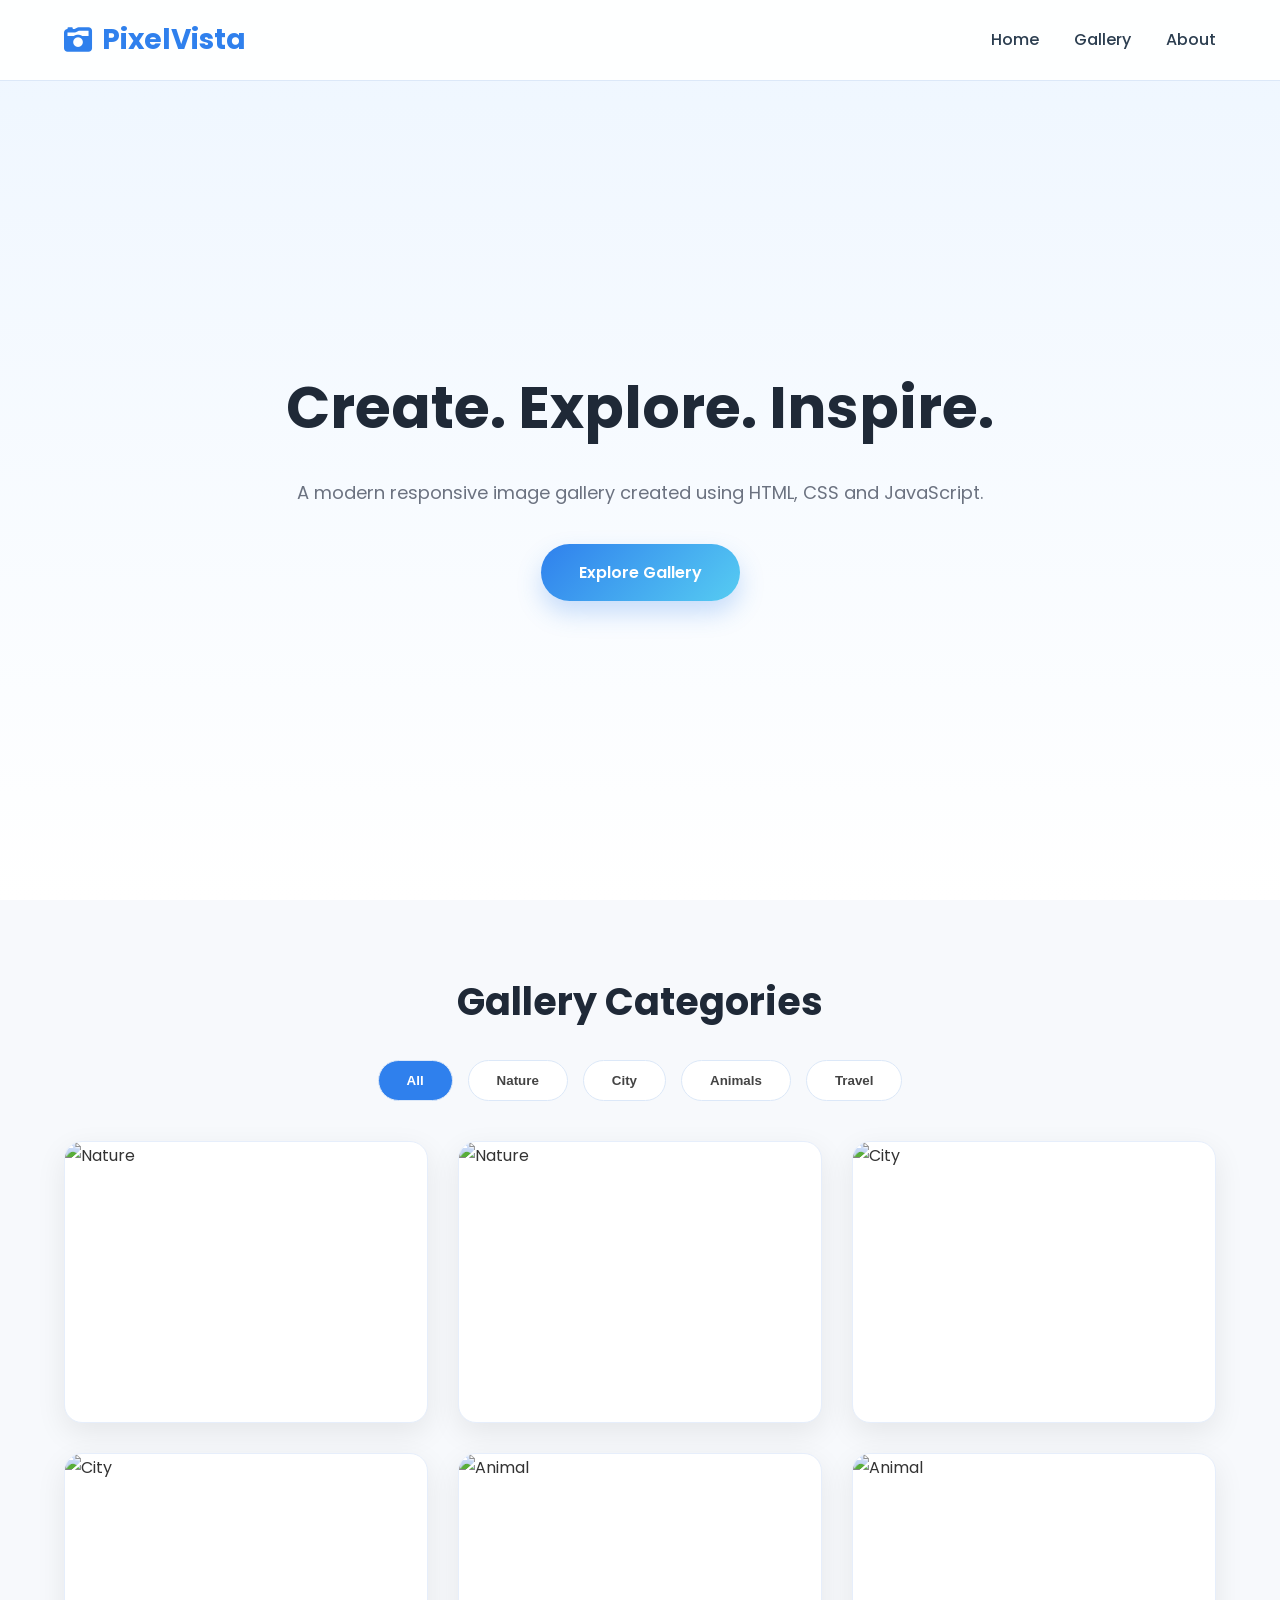
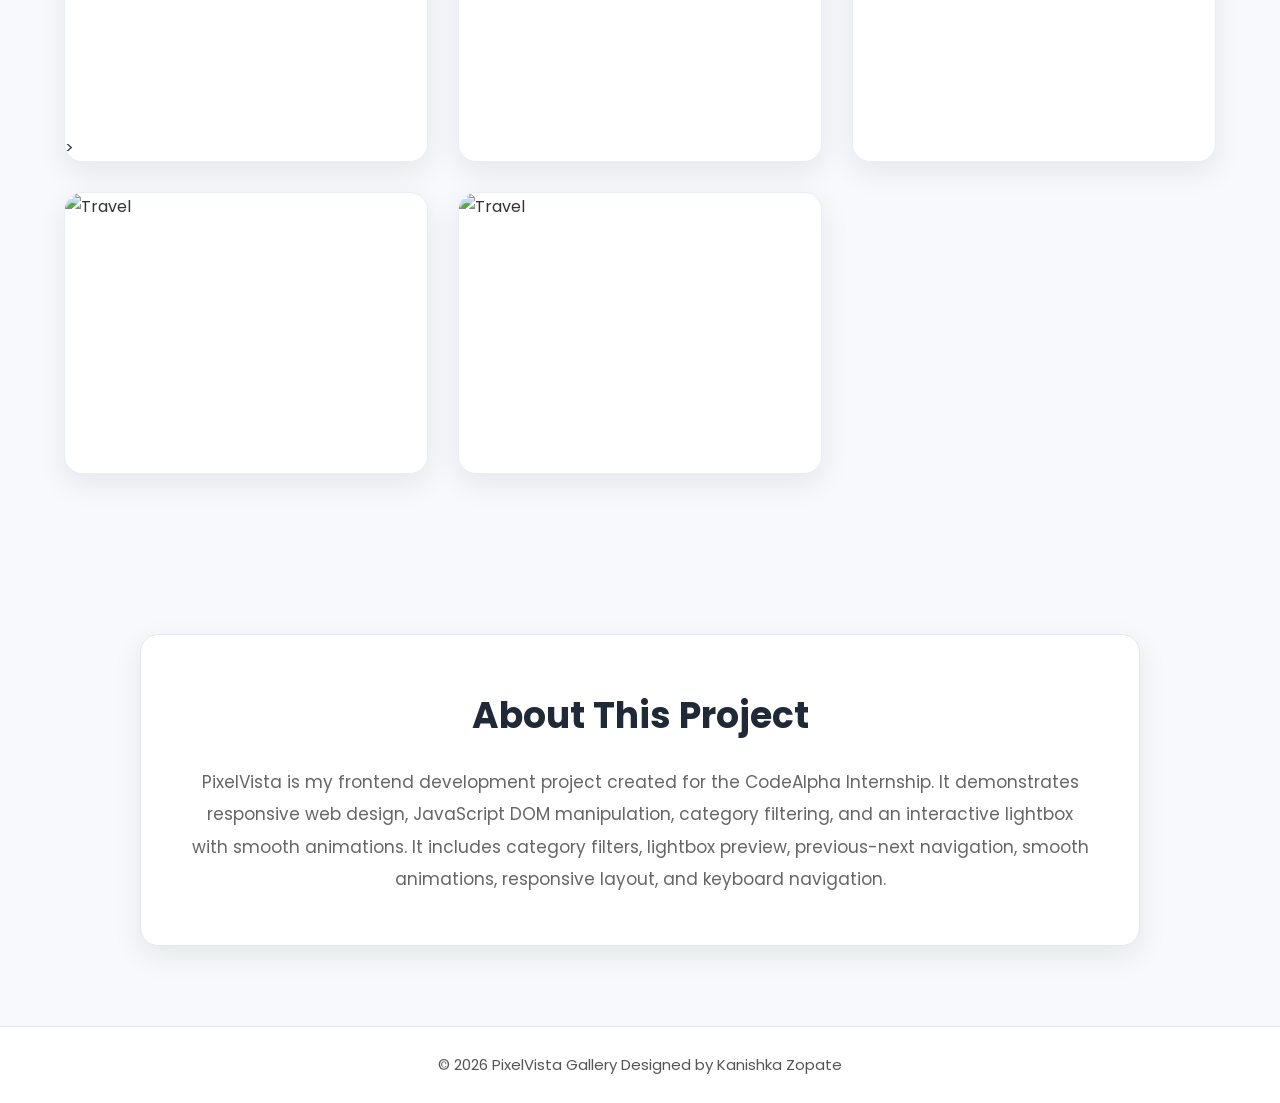
==== index.html @ 9316ad76 "Added Task1_ImageGallery" ====
<!DOCTYPE html>
<html lang="en">

<head>

    <meta charset="UTF-8">
    <meta name="viewport" content="width=device-width, initial-scale=1.0">

    <title>PixelVista | Creative Image Gallery</title>

    <!-- Google Font -->
    <link href="https://fonts.googleapis.com/css2?family=Poppins:wght@300;400;500;600;700&display=swap"
        rel="stylesheet">

    <!-- Font Awesome -->
    <link rel="stylesheet"
        href="https://cdnjs.cloudflare.com/ajax/libs/font-awesome/6.5.1/css/all.min.css">

    <link rel="stylesheet" href="style.css">

</head>

<body>

    <!-- ================= NAVBAR ================= -->

    <header>

        <nav class="navbar">

            <div class="logo">

                <i class="fa-solid fa-camera-retro"></i>

                PixelVista

            </div>

            <ul class="nav-links">

                <li><a href="#home">Home</a></li>

                <li><a href="#gallery">Gallery</a></li>

                <li><a href="#about">About</a></li>

            </ul>

        </nav>

    </header>

    <!-- ================= HERO ================= -->

    <section class="hero" id="home">

        <div class="hero-content">

            <h1>Create. Explore. Inspire.</h1>

            <p>
                A modern responsive image gallery created using
                HTML, CSS and JavaScript.
            </p>

            <a href="#gallery" class="btn">
                Explore Gallery
            </a>

        </div>

    </section>

    <!-- ================= FILTER BUTTONS ================= -->

    <section class="filter-section">

        <h2>Gallery Categories</h2>

        <div class="buttons">

            <button class="filter-btn active" data-filter="all">
                All
            </button>

            <button class="filter-btn" data-filter="nature">
                Nature
            </button>

            <button class="filter-btn" data-filter="city">
                City
            </button>

            <button class="filter-btn" data-filter="animals">
                Animals
            </button>

            <button class="filter-btn" data-filter="travel">
                Travel
            </button>

        </div>

    </section>

    <!-- ================= GALLERY ================= -->

    <section class="gallery" id="gallery">

        <div class="gallery-item nature">

            <img src="images/nature1.jpg" alt="Nature">

            <div class="overlay">

                <h3>Forest</h3>

            </div>

        </div>

        <div class="gallery-item nature">

            <img src="images/nature2.jpg" alt="Nature">

            <div class="overlay">

                <h3>Mountains</h3>

            </div>

        </div>

        <div class="gallery-item city">

            <img src="images/city1.jpg" alt="City">

            <div class="overlay">

                <h3>City Lights</h3>

            </div>

        </div>

        <div class="gallery-item city">

            <img src="images/city2.jpg" alt="City">
>

            <div class="overlay">

                <h3>Skyscrapers</h3>

            </div>

        </div>

        <div class="gallery-item animals">

            <img src="images/animal1.jpg" alt="Animal">

            <div class="overlay">

                <h3>Wildlife</h3>

            </div>

        </div>

        <div class="gallery-item animals">

           <img src="images/animal2.jpg" alt="Animal">

            <div class="overlay">

                <h3>Parrot</h3>

            </div>

        </div>

        <div class="gallery-item travel">

            <img src="images/travel1.jpg" alt="Travel">

            <div class="overlay">

                <h3>Beach</h3>

            </div>

        </div>

        <div class="gallery-item travel">

            <img src="images/travel2.jpg" alt="Travel">

            <div class="overlay">

                <h3>Adventure</h3>

            </div>

        </div>

    </section>

    <!-- ================= LIGHTBOX ================= -->

    <div class="lightbox">

        <span class="close">&times;</span>

        <button class="prev">

            <i class="fa-solid fa-angle-left"></i>

        </button>

        <img class="lightbox-img" src="" alt="">

        <button class="next">

            <i class="fa-solid fa-angle-right"></i>

        </button>

        <div class="caption">

            Image Caption

        </div>

        <div class="counter">

            1 / 8

        </div>

    </div>

    <!-- ================= ABOUT ================= -->

    <section class="about" id="about">

        <h2>About This Project</h2>

        <p>

            
           PixelVista is my frontend development project created for the CodeAlpha Internship. It demonstrates responsive web design, JavaScript DOM manipulation, category filtering, and an interactive lightbox with smooth animations.

            It includes category filters,
            lightbox preview,
            previous-next navigation,
            smooth animations,
            responsive layout,
            and keyboard navigation.

        </p>

    </section>

    <!-- ================= FOOTER ================= -->

    <footer>

        <p>

            © 2026 PixelVista Gallery

            Designed by Kanishka Zopate

        </p>

    </footer>

    <script src="script.js"></script>

</body>

</html>
---- style.css ----
/* ==========================================
   PixelVista Image Gallery
   CodeAlpha Internship
   Author : Your Name
========================================== */

/* Google Font */
@import url('https://fonts.googleapis.com/css2?family=Poppins:wght@300;400;500;600;700;800&display=swap');

/* Reset */

*{
    margin:0;
    padding:0;
    box-sizing:border-box;
}

html{
    scroll-behavior:smooth;
}

body{

    font-family:'Poppins',sans-serif;

    background:#f7f9fc;

    color:#333;

    overflow-x:hidden;

    line-height:1.7;

}

/* Variables */

:root{

    --primary:#2F80ED;

    --secondary:#56CCF2;

    --white:#ffffff;

    --text:#2c3e50;

    --light:#eef5ff;

    --border:#dce8f8;

    --shadow:0 10px 30px rgba(0,0,0,.08);

    --radius:16px;

}

/* ================= NAVBAR ================= */

header{

    position:fixed;

    width:100%;

    top:0;

    left:0;

    z-index:1000;

    background:rgba(255,255,255,.92);

    backdrop-filter:blur(15px);

    border-bottom:1px solid var(--border);

}

.navbar{

    width:90%;

    max-width:1200px;

    margin:auto;

    display:flex;

    justify-content:space-between;

    align-items:center;

    height:80px;

}

.logo{

    font-size:28px;

    font-weight:700;

    color:var(--primary);

    display:flex;

    align-items:center;

    gap:10px;

}

.logo i{

    color:var(--primary);

}

.nav-links{

    display:flex;

    list-style:none;

    gap:35px;

}

.nav-links li a{

    text-decoration:none;

    color:var(--text);

    font-weight:500;

    position:relative;

    transition:.3s;

}

.nav-links li a::after{

    content:"";

    position:absolute;

    left:0;

    bottom:-6px;

    width:0;

    height:2px;

    background:var(--primary);

    transition:.3s;

}

.nav-links li a:hover{

    color:var(--primary);

}

.nav-links li a:hover::after{

    width:100%;

}

/* ================= HERO ================= */

.hero{

    min-height:100vh;

    display:flex;

    justify-content:center;

    align-items:center;

    text-align:center;

    padding:120px 20px 60px;

    background:linear-gradient(to bottom,#eef6ff,#ffffff);

}

.hero-content{

    max-width:750px;

}

.hero h1{

    font-size:58px;

    color:#1f2937;

    margin-bottom:20px;

    font-weight:700;

}

.hero p{

    font-size:18px;

    color:#6b7280;

    margin-bottom:35px;

}

.btn{

    display:inline-block;

    padding:15px 38px;

    border-radius:40px;

    text-decoration:none;

    background:linear-gradient(135deg,var(--primary),var(--secondary));

    color:white;

    font-weight:600;

    transition:.35s;

    box-shadow:0 12px 25px rgba(47,128,237,.25);

}

.btn:hover{

    transform:translateY(-4px);

    box-shadow:0 18px 35px rgba(47,128,237,.35);

}

/* ================= FILTER ================= */

.filter-section{

    width:90%;

    max-width:1200px;

    margin:70px auto 40px;

    text-align:center;

}

.filter-section h2{

    font-size:38px;

    color:#1f2937;

    margin-bottom:25px;

}

.buttons{

    display:flex;

    justify-content:center;

    gap:15px;

    flex-wrap:wrap;

}

.filter-btn{

    border:1px solid var(--border);

    background:white;

    padding:12px 28px;

    border-radius:40px;

    cursor:pointer;

    font-weight:600;

    transition:.3s;

    color:#444;

}

.filter-btn:hover{

    background:var(--primary);

    color:white;

    border-color:var(--primary);

}

.filter-btn.active{

    background:var(--primary);

    color:white;

}

/* ================= GALLERY ================= */

.gallery{

    width:90%;

    max-width:1300px;

    margin:auto;

    display:grid;

    grid-template-columns:repeat(auto-fit,minmax(280px,1fr));

    gap:30px;

    padding-bottom:80px;

}

.gallery-item{

    position:relative;

    overflow:hidden;

    border-radius:18px;

    background:white;

    cursor:pointer;

    box-shadow:var(--shadow);

    transition:.35s;

    border:1px solid #e6eefb;

}

.gallery-item:hover{

    transform:translateY(-8px);

}

.gallery-item img{

    width:100%;

    height:280px;

    object-fit:cover;

    display:block;

    transition:.5s;

}

.gallery-item:hover img{

    transform:scale(1.08);

}

/* Overlay */

.overlay{

    position:absolute;

    left:0;

    right:0;

    bottom:0;

    background:linear-gradient(to top,rgba(0,0,0,.65),transparent);

    color:white;

    padding:25px;

    opacity:0;

    transition:.35s;

}

.gallery-item:hover .overlay{

    opacity:1;

}

.overlay h3{

    font-size:22px;

    font-weight:600;

}

/* ================= ABOUT ================= */

.about{

    width:90%;

    max-width:1000px;

    margin:80px auto;

    background:white;

    border-radius:18px;

    padding:50px;

    text-align:center;

    box-shadow:var(--shadow);

    border:1px solid var(--border);

}

.about h2{

    font-size:36px;

    margin-bottom:20px;

    color:#1f2937;

}

.about p{

    color:#666;

    font-size:17px;

    line-height:1.9;

}
/* ===========================
   LIGHTBOX
=========================== */

.lightbox{
    position:fixed;
    top:0;
    left:0;
    width:100%;
    height:100%;
    background:rgba(15,23,42,0.88);
    display:none;
    justify-content:center;
    align-items:center;
    flex-direction:column;
    z-index:9999;
    padding:20px;
}

.lightbox.show{
    display:flex;
}

.lightbox-img{
    max-width:85%;
    max-height:75vh;
    border-radius:15px;
    background:#fff;
    padding:8px;
    box-shadow:0 15px 40px rgba(0,0,0,.25);
    animation:zoom .35s ease;
}

@keyframes zoom{
    from{
        transform:scale(.8);
        opacity:0;
    }
    to{
        transform:scale(1);
        opacity:1;
    }
}

/* Close Button */

.close{

    position:absolute;

    top:25px;

    right:35px;

    font-size:45px;

    color:#fff;

    cursor:pointer;

    transition:.3s;

}

.close:hover{

    transform:rotate(90deg);

    color:#56CCF2;

}

/* Navigation Buttons */

.prev,
.next{

    position:absolute;

    top:50%;

    transform:translateY(-50%);

    width:55px;

    height:55px;

    border:none;

    border-radius:50%;

    background:#ffffff;

    color:#2F80ED;

    font-size:22px;

    cursor:pointer;

    transition:.3s;

    box-shadow:0 8px 20px rgba(0,0,0,.2);

}

.prev{

    left:40px;

}

.next{

    right:40px;

}

.prev:hover,
.next:hover{

    background:#2F80ED;

    color:#fff;

}

/* Caption */

.caption{

    margin-top:20px;

    color:white;

    font-size:22px;

    font-weight:600;

}

/* Counter */

.counter{

    color:#dbeafe;

    margin-top:8px;

    font-size:15px;

}

/* ===========================
   FOOTER
=========================== */

footer{

    background:#ffffff;

    border-top:1px solid #dce8f8;

    text-align:center;

    padding:25px;

    color:#555;

    font-size:15px;

}

/* ===========================
   RESPONSIVE
=========================== */

@media(max-width:992px){

.hero h1{

    font-size:46px;

}

.gallery{

    grid-template-columns:repeat(2,1fr);

}

}

@media(max-width:768px){

.navbar{

    flex-direction:column;

    height:auto;

    padding:15px 0;

}

.nav-links{

    margin-top:15px;

    gap:20px;

}

.hero{

    padding-top:140px;

}

.hero h1{

    font-size:38px;

}

.hero p{

    font-size:16px;

}

.gallery{

    grid-template-columns:1fr;

}

.filter-section h2{

    font-size:30px;

}

.about{

    padding:30px;

}

.lightbox-img{

    max-width:95%;

}

.prev,
.next{

    width:45px;

    height:45px;

    font-size:18px;

}

.prev{

    left:10px;

}

.next{

    right:10px;

}

}

@media(max-width:480px){

.hero h1{

    font-size:30px;

}

.btn{

    padding:12px 25px;

}

.filter-btn{

    width:100%;

}

.logo{

    font-size:22px;

}

}
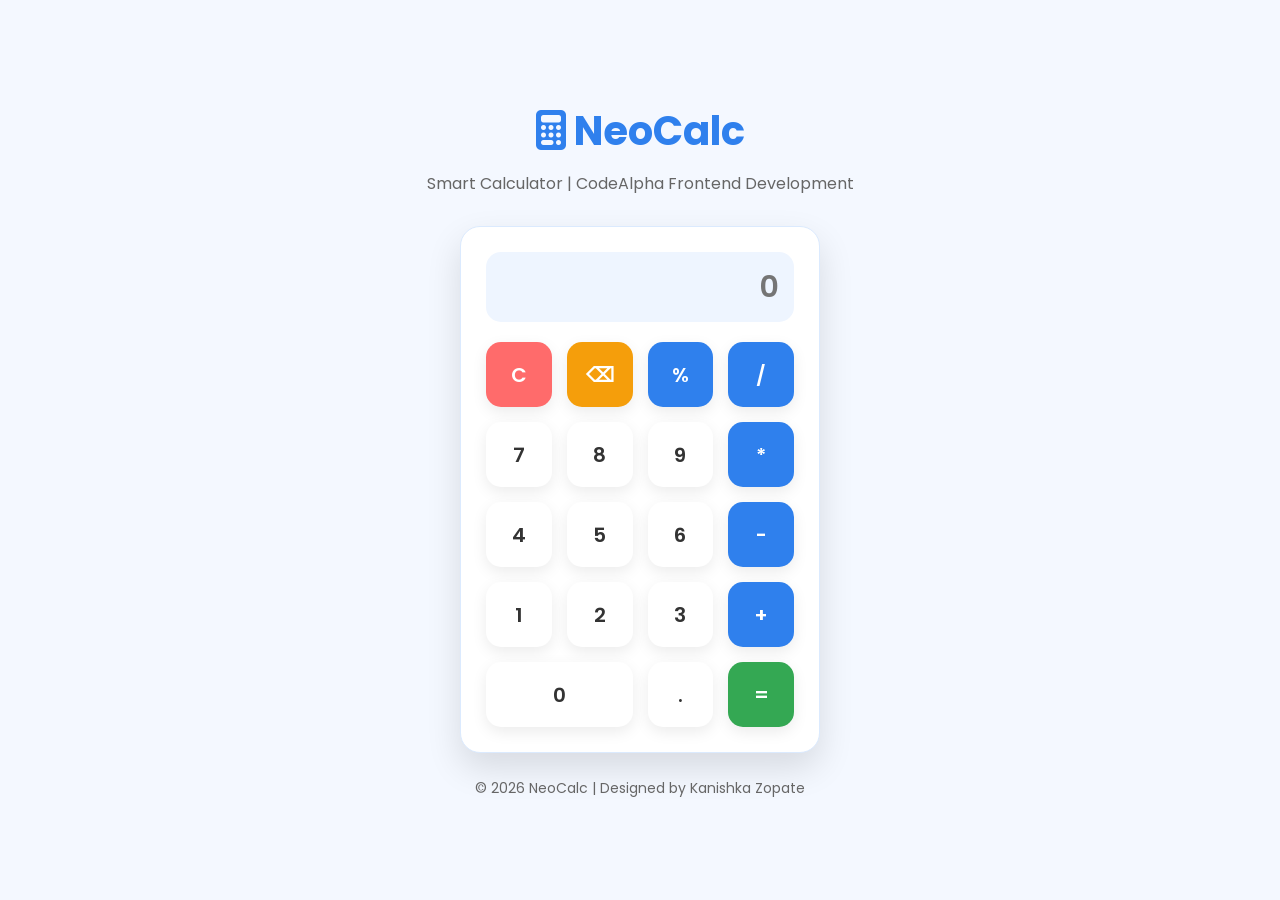
==== commit 61c3d056: "Updated Task2 Calculator" ====
--- a/index.html
+++ b/index.html
@@ -6,261 +6,100 @@
     <meta charset="UTF-8">
     <meta name="viewport" content="width=device-width, initial-scale=1.0">
 
-    <title>PixelVista | Creative Image Gallery</title>
+    <title>NeoCalc | Smart Calculator</title>
 
     <!-- Google Font -->
-    <link href="https://fonts.googleapis.com/css2?family=Poppins:wght@300;400;500;600;700&display=swap"
-        rel="stylesheet">
+    <link href="https://fonts.googleapis.com/css2?family=Poppins:wght@300;400;500;600;700&display=swap" rel="stylesheet">
 
     <!-- Font Awesome -->
     <link rel="stylesheet"
         href="https://cdnjs.cloudflare.com/ajax/libs/font-awesome/6.5.1/css/all.min.css">
 
+    <!-- CSS -->
     <link rel="stylesheet" href="style.css">
 
 </head>
 
 <body>
 
-    <!-- ================= NAVBAR ================= -->
+    <!-- ================= HEADER ================= -->
 
     <header>
 
-        <nav class="navbar">
+        <h1>
+            <i class="fa-solid fa-calculator"></i>
+            NeoCalc
+        </h1>
 
-            <div class="logo">
+        <p>Smart Calculator | CodeAlpha Frontend Development</p>
 
-                <i class="fa-solid fa-camera-retro"></i>
+    </header>
 
-                PixelVista
+    <!-- ================= CALCULATOR ================= -->
+
+    <main>
+
+        <div class="calculator">
+
+            <!-- Display -->
+
+            <div class="display">
+
+                <input
+                    type="text"
+                    id="screen"
+                    placeholder="0"
+                    readonly>
 
             </div>
 
-            <ul class="nav-links">
+            <!-- Buttons -->
 
-                <li><a href="#home">Home</a></li>
+            <div class="buttons">
 
-                <li><a href="#gallery">Gallery</a></li>
+                <button class="operator clear">C</button>
 
-                <li><a href="#about">About</a></li>
+                <button class="operator delete">⌫</button>
 
-            </ul>
+                <button class="operator">%</button>
 
-        </nav>
+                <button class="operator">/</button>
 
-    </header>
+                <button>7</button>
 
-    <!-- ================= HERO ================= -->
+                <button>8</button>
 
-    <section class="hero" id="home">
+                <button>9</button>
 
-        <div class="hero-content">
+                <button class="operator">*</button>
 
-            <h1>Create. Explore. Inspire.</h1>
+                <button>4</button>
 
-            <p>
-                A modern responsive image gallery created using
-                HTML, CSS and JavaScript.
-            </p>
+                <button>5</button>
 
-            <a href="#gallery" class="btn">
-                Explore Gallery
-            </a>
+                <button>6</button>
 
-        </div>
+                <button class="operator">-</button>
 
-    </section>
+                <button>1</button>
 
-    <!-- ================= FILTER BUTTONS ================= -->
+                <button>2</button>
 
-    <section class="filter-section">
+                <button>3</button>
 
-        <h2>Gallery Categories</h2>
+                <button class="operator">+</button>
 
-        <div class="buttons">
+                <button class="zero">0</button>
 
-            <button class="filter-btn active" data-filter="all">
-                All
-            </button>
+                <button>.</button>
 
-            <button class="filter-btn" data-filter="nature">
-                Nature
-            </button>
-
-            <button class="filter-btn" data-filter="city">
-                City
-            </button>
-
-            <button class="filter-btn" data-filter="animals">
-                Animals
-            </button>
-
-            <button class="filter-btn" data-filter="travel">
-                Travel
-            </button>
-
-        </div>
-
-    </section>
-
-    <!-- ================= GALLERY ================= -->
-
-    <section class="gallery" id="gallery">
-
-        <div class="gallery-item nature">
-
-            <img src="images/nature1.jpg" alt="Nature">
-
-            <div class="overlay">
-
-                <h3>Forest</h3>
+                <button class="equal">=</button>
 
             </div>
 
         </div>
 
-        <div class="gallery-item nature">
-
-            <img src="images/nature2.jpg" alt="Nature">
-
-            <div class="overlay">
-
-                <h3>Mountains</h3>
-
-            </div>
-
-        </div>
-
-        <div class="gallery-item city">
-
-            <img src="images/city1.jpg" alt="City">
-
-            <div class="overlay">
-
-                <h3>City Lights</h3>
-
-            </div>
-
-        </div>
-
-        <div class="gallery-item city">
-
-            <img src="images/city2.jpg" alt="City">
->
-
-            <div class="overlay">
-
-                <h3>Skyscrapers</h3>
-
-            </div>
-
-        </div>
-
-        <div class="gallery-item animals">
-
-            <img src="images/animal1.jpg" alt="Animal">
-
-            <div class="overlay">
-
-                <h3>Wildlife</h3>
-
-            </div>
-
-        </div>
-
-        <div class="gallery-item animals">
-
-           <img src="images/animal2.jpg" alt="Animal">
-
-            <div class="overlay">
-
-                <h3>Parrot</h3>
-
-            </div>
-
-        </div>
-
-        <div class="gallery-item travel">
-
-            <img src="images/travel1.jpg" alt="Travel">
-
-            <div class="overlay">
-
-                <h3>Beach</h3>
-
-            </div>
-
-        </div>
-
-        <div class="gallery-item travel">
-
-            <img src="images/travel2.jpg" alt="Travel">
-
-            <div class="overlay">
-
-                <h3>Adventure</h3>
-
-            </div>
-
-        </div>
-
-    </section>
-
-    <!-- ================= LIGHTBOX ================= -->
-
-    <div class="lightbox">
-
-        <span class="close">&times;</span>
-
-        <button class="prev">
-
-            <i class="fa-solid fa-angle-left"></i>
-
-        </button>
-
-        <img class="lightbox-img" src="" alt="">
-
-        <button class="next">
-
-            <i class="fa-solid fa-angle-right"></i>
-
-        </button>
-
-        <div class="caption">
-
-            Image Caption
-
-        </div>
-
-        <div class="counter">
-
-            1 / 8
-
-        </div>
-
-    </div>
-
-    <!-- ================= ABOUT ================= -->
-
-    <section class="about" id="about">
-
-        <h2>About This Project</h2>
-
-        <p>
-
-            
-           PixelVista is my frontend development project created for the CodeAlpha Internship. It demonstrates responsive web design, JavaScript DOM manipulation, category filtering, and an interactive lightbox with smooth animations.
-
-            It includes category filters,
-            lightbox preview,
-            previous-next navigation,
-            smooth animations,
-            responsive layout,
-            and keyboard navigation.
-
-        </p>
-
-    </section>
+    </main>
 
     <!-- ================= FOOTER ================= -->
 
@@ -268,13 +107,15 @@
 
         <p>
 
-            © 2026 PixelVista Gallery
+            © 2026 NeoCalc
 
-            Designed by Kanishka Zopate
+            | Designed by Kanishka Zopate
 
         </p>
 
     </footer>
+
+    <!-- JavaScript -->
 
     <script src="script.js"></script>
 
--- a/style.css
+++ b/style.css
@@ -1,779 +1,261 @@
-/* ==========================================
-   PixelVista Image Gallery
-   CodeAlpha Internship
-   Author : Your Name
-========================================== */
-
-/* Google Font */
-@import url('https://fonts.googleapis.com/css2?family=Poppins:wght@300;400;500;600;700;800&display=swap');
-
-/* Reset */
+/* ===========================
+   NeoCalc - CodeAlpha Task 2
+=========================== */
+
+@import url('https://fonts.googleapis.com/css2?family=Poppins:wght@300;400;500;600;700&display=swap');
 
 *{
     margin:0;
     padding:0;
     box-sizing:border-box;
-}
-
-html{
-    scroll-behavior:smooth;
+    font-family:'Poppins',sans-serif;
 }
 
 body{
-
-    font-family:'Poppins',sans-serif;
-
-    background:#f7f9fc;
-
-    color:#333;
-
-    overflow-x:hidden;
-
-    line-height:1.7;
-
-}
-
-/* Variables */
-
-:root{
-
-    --primary:#2F80ED;
-
-    --secondary:#56CCF2;
-
-    --white:#ffffff;
-
-    --text:#2c3e50;
-
-    --light:#eef5ff;
-
-    --border:#dce8f8;
-
-    --shadow:0 10px 30px rgba(0,0,0,.08);
-
-    --radius:16px;
-
-}
-
-/* ================= NAVBAR ================= */
-
-header{
-
-    position:fixed;
-
-    width:100%;
-
-    top:0;
-
-    left:0;
-
-    z-index:1000;
-
-    background:rgba(255,255,255,.92);
-
-    backdrop-filter:blur(15px);
-
-    border-bottom:1px solid var(--border);
-
-}
-
-.navbar{
-
-    width:90%;
-
-    max-width:1200px;
-
-    margin:auto;
-
+    background:#f4f8ff;
     display:flex;
-
-    justify-content:space-between;
-
-    align-items:center;
-
-    height:80px;
-
-}
-
-.logo{
-
-    font-size:28px;
-
-    font-weight:700;
-
-    color:var(--primary);
-
-    display:flex;
-
-    align-items:center;
-
-    gap:10px;
-
-}
-
-.logo i{
-
-    color:var(--primary);
-
-}
-
-.nav-links{
-
-    display:flex;
-
-    list-style:none;
-
-    gap:35px;
-
-}
-
-.nav-links li a{
-
-    text-decoration:none;
-
-    color:var(--text);
-
-    font-weight:500;
-
-    position:relative;
-
-    transition:.3s;
-
-}
-
-.nav-links li a::after{
-
-    content:"";
-
-    position:absolute;
-
-    left:0;
-
-    bottom:-6px;
-
-    width:0;
-
-    height:2px;
-
-    background:var(--primary);
-
-    transition:.3s;
-
-}
-
-.nav-links li a:hover{
-
-    color:var(--primary);
-
-}
-
-.nav-links li a:hover::after{
-
-    width:100%;
-
-}
-
-/* ================= HERO ================= */
-
-.hero{
-
-    min-height:100vh;
-
-    display:flex;
-
-    justify-content:center;
-
-    align-items:center;
-
-    text-align:center;
-
-    padding:120px 20px 60px;
-
-    background:linear-gradient(to bottom,#eef6ff,#ffffff);
-
-}
-
-.hero-content{
-
-    max-width:750px;
-
-}
-
-.hero h1{
-
-    font-size:58px;
-
-    color:#1f2937;
-
-    margin-bottom:20px;
-
-    font-weight:700;
-
-}
-
-.hero p{
-
-    font-size:18px;
-
-    color:#6b7280;
-
-    margin-bottom:35px;
-
-}
-
-.btn{
-
-    display:inline-block;
-
-    padding:15px 38px;
-
-    border-radius:40px;
-
-    text-decoration:none;
-
-    background:linear-gradient(135deg,var(--primary),var(--secondary));
-
-    color:white;
-
-    font-weight:600;
-
-    transition:.35s;
-
-    box-shadow:0 12px 25px rgba(47,128,237,.25);
-
-}
-
-.btn:hover{
-
-    transform:translateY(-4px);
-
-    box-shadow:0 18px 35px rgba(47,128,237,.35);
-
-}
-
-/* ================= FILTER ================= */
-
-.filter-section{
-
-    width:90%;
-
-    max-width:1200px;
-
-    margin:70px auto 40px;
-
-    text-align:center;
-
-}
-
-.filter-section h2{
-
-    font-size:38px;
-
-    color:#1f2937;
-
-    margin-bottom:25px;
-
-}
-
-.buttons{
-
-    display:flex;
-
-    justify-content:center;
-
-    gap:15px;
-
-    flex-wrap:wrap;
-
-}
-
-.filter-btn{
-
-    border:1px solid var(--border);
-
-    background:white;
-
-    padding:12px 28px;
-
-    border-radius:40px;
-
-    cursor:pointer;
-
-    font-weight:600;
-
-    transition:.3s;
-
-    color:#444;
-
-}
-
-.filter-btn:hover{
-
-    background:var(--primary);
-
-    color:white;
-
-    border-color:var(--primary);
-
-}
-
-.filter-btn.active{
-
-    background:var(--primary);
-
-    color:white;
-
-}
-
-/* ================= GALLERY ================= */
-
-.gallery{
-
-    width:90%;
-
-    max-width:1300px;
-
-    margin:auto;
-
-    display:grid;
-
-    grid-template-columns:repeat(auto-fit,minmax(280px,1fr));
-
-    gap:30px;
-
-    padding-bottom:80px;
-
-}
-
-.gallery-item{
-
-    position:relative;
-
-    overflow:hidden;
-
-    border-radius:18px;
-
-    background:white;
-
-    cursor:pointer;
-
-    box-shadow:var(--shadow);
-
-    transition:.35s;
-
-    border:1px solid #e6eefb;
-
-}
-
-.gallery-item:hover{
-
-    transform:translateY(-8px);
-
-}
-
-.gallery-item img{
-
-    width:100%;
-
-    height:280px;
-
-    object-fit:cover;
-
-    display:block;
-
-    transition:.5s;
-
-}
-
-.gallery-item:hover img{
-
-    transform:scale(1.08);
-
-}
-
-/* Overlay */
-
-.overlay{
-
-    position:absolute;
-
-    left:0;
-
-    right:0;
-
-    bottom:0;
-
-    background:linear-gradient(to top,rgba(0,0,0,.65),transparent);
-
-    color:white;
-
-    padding:25px;
-
-    opacity:0;
-
-    transition:.35s;
-
-}
-
-.gallery-item:hover .overlay{
-
-    opacity:1;
-
-}
-
-.overlay h3{
-
-    font-size:22px;
-
-    font-weight:600;
-
-}
-
-/* ================= ABOUT ================= */
-
-.about{
-
-    width:90%;
-
-    max-width:1000px;
-
-    margin:80px auto;
-
-    background:white;
-
-    border-radius:18px;
-
-    padding:50px;
-
-    text-align:center;
-
-    box-shadow:var(--shadow);
-
-    border:1px solid var(--border);
-
-}
-
-.about h2{
-
-    font-size:36px;
-
-    margin-bottom:20px;
-
-    color:#1f2937;
-
-}
-
-.about p{
-
-    color:#666;
-
-    font-size:17px;
-
-    line-height:1.9;
-
-}
-/* ===========================
-   LIGHTBOX
-=========================== */
-
-.lightbox{
-    position:fixed;
-    top:0;
-    left:0;
-    width:100%;
-    height:100%;
-    background:rgba(15,23,42,0.88);
-    display:none;
+    flex-direction:column;
     justify-content:center;
     align-items:center;
-    flex-direction:column;
-    z-index:9999;
+    min-height:100vh;
+    color:#333;
+}
+
+/* Header */
+
+header{
+    text-align:center;
+    margin-bottom:30px;
+}
+
+header h1{
+    color:#2F80ED;
+    font-size:40px;
+    margin-bottom:10px;
+}
+
+header p{
+    color:#666;
+    font-size:16px;
+}
+
+/* Calculator */
+
+.calculator{
+
+    width:360px;
+
+    background:#fff;
+
+    padding:25px;
+
+    border-radius:20px;
+
+    box-shadow:0 15px 35px rgba(0,0,0,.12);
+
+    border:1px solid #dbeafe;
+
+}
+
+/* Display */
+
+.display{
+
+    margin-bottom:20px;
+
+}
+
+.display input{
+
+    width:100%;
+
+    height:70px;
+
+    border:none;
+
+    outline:none;
+
+    background:#eef5ff;
+
+    border-radius:15px;
+
+    padding:15px;
+
+    text-align:right;
+
+    font-size:30px;
+
+    color:#1f2937;
+
+    font-weight:600;
+
+}
+
+/* Buttons */
+
+.buttons{
+
+    display:grid;
+
+    grid-template-columns:repeat(4,1fr);
+
+    gap:15px;
+
+}
+
+button{
+
+    height:65px;
+
+    border:none;
+
+    border-radius:15px;
+
+    cursor:pointer;
+
+    font-size:20px;
+
+    font-weight:600;
+
+    background:#ffffff;
+
+    color:#333;
+
+    box-shadow:0 5px 15px rgba(0,0,0,.08);
+
+    transition:.3s;
+
+}
+
+/* Hover */
+
+button:hover{
+
+    transform:translateY(-3px);
+
+    background:#eaf4ff;
+
+}
+
+/* Click */
+
+button:active{
+
+    transform:scale(.95);
+
+}
+
+/* Operator Buttons */
+
+.operator{
+
+    background:#2F80ED;
+
+    color:white;
+
+}
+
+.operator:hover{
+
+    background:#1769d6;
+
+}
+
+/* Equal Button */
+
+.equal{
+
+    background:#34A853;
+
+    color:white;
+
+}
+
+.equal:hover{
+
+    background:#2c9449;
+
+}
+
+/* Clear Button */
+
+.clear{
+
+    background:#ff6b6b;
+
+}
+
+.clear:hover{
+
+    background:#e85b5b;
+
+}
+
+/* Delete Button */
+
+.delete{
+
+    background:#f59e0b;
+
+    color:white;
+
+}
+
+.delete:hover{
+
+    background:#d98a07;
+
+}
+
+/* Zero Button */
+
+.zero{
+
+    grid-column:span 2;
+
+}
+
+/* Footer */
+
+footer{
+
+    margin-top:25px;
+
+    color:#666;
+
+    font-size:14px;
+
+}
+
+/* Responsive */
+
+@media(max-width:500px){
+
+.calculator{
+
+    width:95%;
+
     padding:20px;
-}
-
-.lightbox.show{
-    display:flex;
-}
-
-.lightbox-img{
-    max-width:85%;
-    max-height:75vh;
-    border-radius:15px;
-    background:#fff;
-    padding:8px;
-    box-shadow:0 15px 40px rgba(0,0,0,.25);
-    animation:zoom .35s ease;
-}
-
-@keyframes zoom{
-    from{
-        transform:scale(.8);
-        opacity:0;
-    }
-    to{
-        transform:scale(1);
-        opacity:1;
-    }
-}
-
-/* Close Button */
-
-.close{
-
-    position:absolute;
-
-    top:25px;
-
-    right:35px;
-
-    font-size:45px;
-
-    color:#fff;
-
-    cursor:pointer;
-
-    transition:.3s;
-
-}
-
-.close:hover{
-
-    transform:rotate(90deg);
-
-    color:#56CCF2;
-
-}
-
-/* Navigation Buttons */
-
-.prev,
-.next{
-
-    position:absolute;
-
-    top:50%;
-
-    transform:translateY(-50%);
-
-    width:55px;
-
-    height:55px;
-
-    border:none;
-
-    border-radius:50%;
-
-    background:#ffffff;
-
-    color:#2F80ED;
-
-    font-size:22px;
-
-    cursor:pointer;
-
-    transition:.3s;
-
-    box-shadow:0 8px 20px rgba(0,0,0,.2);
-
-}
-
-.prev{
-
-    left:40px;
-
-}
-
-.next{
-
-    right:40px;
-
-}
-
-.prev:hover,
-.next:hover{
-
-    background:#2F80ED;
-
-    color:#fff;
-
-}
-
-/* Caption */
-
-.caption{
-
-    margin-top:20px;
-
-    color:white;
-
-    font-size:22px;
-
-    font-weight:600;
-
-}
-
-/* Counter */
-
-.counter{
-
-    color:#dbeafe;
-
-    margin-top:8px;
-
-    font-size:15px;
-
-}
-
-/* ===========================
-   FOOTER
-=========================== */
-
-footer{
-
-    background:#ffffff;
-
-    border-top:1px solid #dce8f8;
-
-    text-align:center;
-
-    padding:25px;
-
-    color:#555;
-
-    font-size:15px;
-
-}
-
-/* ===========================
-   RESPONSIVE
-=========================== */
-
-@media(max-width:992px){
-
-.hero h1{
-
-    font-size:46px;
-
-}
-
-.gallery{
-
-    grid-template-columns:repeat(2,1fr);
-
-}
-
-}
-
-@media(max-width:768px){
-
-.navbar{
-
-    flex-direction:column;
-
-    height:auto;
-
-    padding:15px 0;
-
-}
-
-.nav-links{
-
-    margin-top:15px;
-
-    gap:20px;
-
-}
-
-.hero{
-
-    padding-top:140px;
-
-}
-
-.hero h1{
-
-    font-size:38px;
-
-}
-
-.hero p{
-
-    font-size:16px;
-
-}
-
-.gallery{
-
-    grid-template-columns:1fr;
-
-}
-
-.filter-section h2{
-
-    font-size:30px;
-
-}
-
-.about{
-
-    padding:30px;
-
-}
-
-.lightbox-img{
-
-    max-width:95%;
-
-}
-
-.prev,
-.next{
-
-    width:45px;
-
-    height:45px;
+
+}
+
+.display input{
+
+    font-size:26px;
+
+}
+
+button{
+
+    height:60px;
 
     font-size:18px;
 
 }
 
-.prev{
-
-    left:10px;
-
-}
-
-.next{
-
-    right:10px;
-
-}
-
-}
-
-@media(max-width:480px){
-
-.hero h1{
-
-    font-size:30px;
-
-}
-
-.btn{
-
-    padding:12px 25px;
-
-}
-
-.filter-btn{
-
-    width:100%;
-
-}
-
-.logo{
-
-    font-size:22px;
+header h1{
+
+    font-size:32px;
 
 }
 
